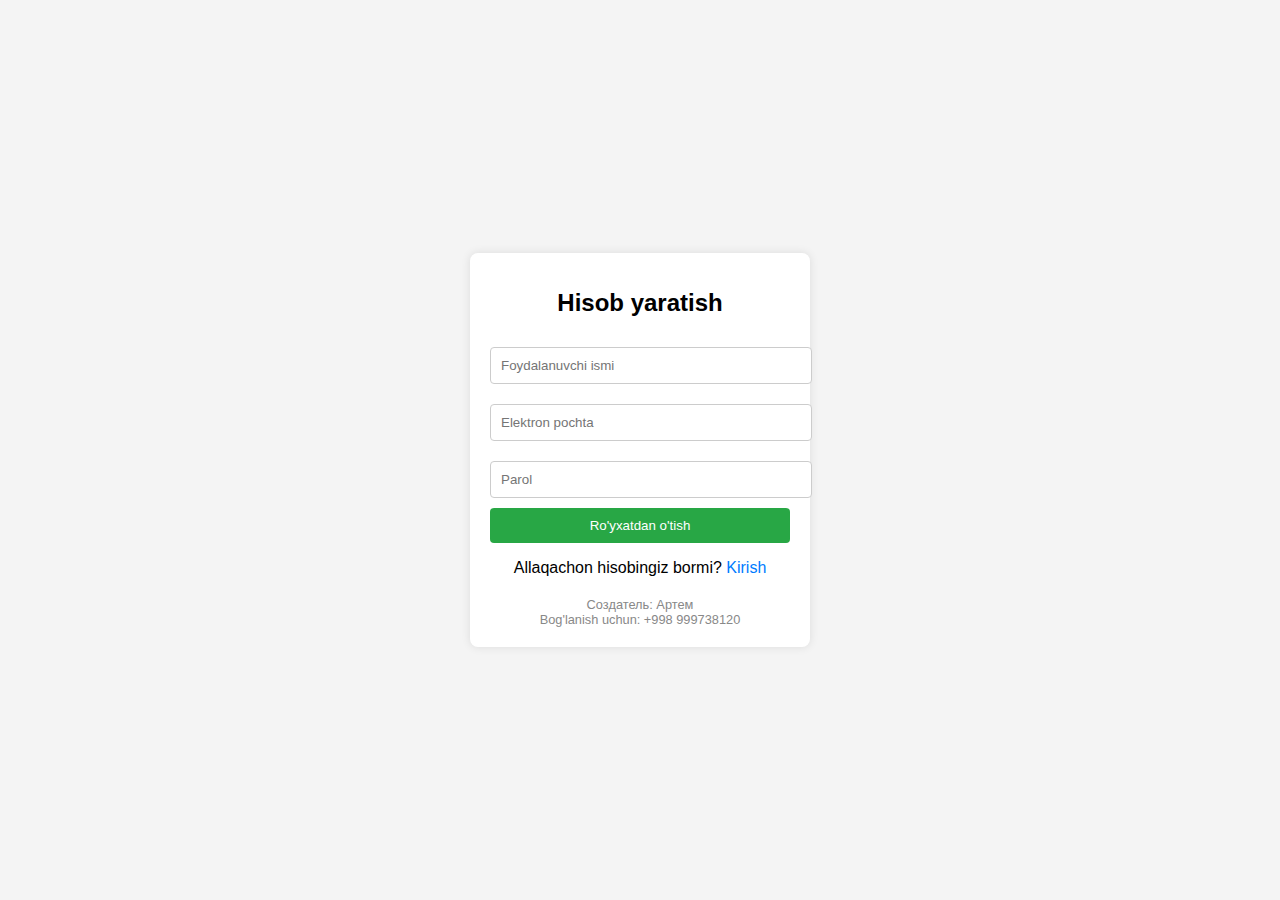
==== index.html @ a1c2fbe2 "Add files via upload" ====
<!DOCTYPE html>
<html lang="uz">
<head>
    <meta charset="UTF-8">
    <meta name="viewport" content="width=device-width, initial-scale=1.0">
    <title>Avtorizatsiya</title>
    <link rel="stylesheet" href="style.css">
    <style>
        body {
            font-family: Arial, sans-serif;
            background-color: #f4f4f4;
            display: flex;
            justify-content: center;
            align-items: center;
            height: 100vh;
            margin: 0;
        }
        .container {
            background: white;
            padding: 20px;
            border-radius: 8px;
            box-shadow: 0 0 10px rgba(0, 0, 0, 0.1);
            width: 300px;
            text-align: left; /* Выравнивание текста влево */
        }
        h1 {
            text-align: center;
            margin-bottom: 20px;
        }
        input {
            width: 100%;
            padding: 10px;
            margin: 10px 0;
            border: 1px solid #ccc;
            border-radius: 4px;
        }
        button {
            width: 100%;
            padding: 10px;
            background-color: #28a745;
            color: white;
            border: none;
            border-radius: 4px;
            cursor: pointer;
        }
        button:hover {
            background-color: #218838;
        }
        .back-button {
            display: none; /* Sakkiz burchakli */
            margin-top: 10px;
            text-align: center;
        }
        .footer {
            text-align: center;
            margin-top: 20px;
            font-size: 0.8em;
            color: #888;
        }
    </style>
</head>
<body>
    <div class="container">
        <h1>Hisob yaratish</h1>
        <form id="registerForm">
            <input type="text" id="username" placeholder="Foydalanuvchi ismi" required>
            <input type="email" id="email" placeholder="Elektron pochta" required>
            <input type="password" id="password" placeholder="Parol" required>
            <button type="submit">Ro'yxatdan o'tish</button>
        </form>
        <p>Allaqachon hisobingiz bormi? <a href="#" id="showLogin">Kirish</a></p>

        <h1 style="display:none;">Kirish</h1>
        <form id="loginForm" style="display:none;">
            <input type="email" id="loginEmail" placeholder="Elektron pochta" required>
            <input type="password" id="loginPassword" placeholder="Parol" required>
            <button type="submit">Kirish</button>
        </form>
        <div class="back-button" id="backButton">
            <button type="button" id="showRegister">Ro'yxatdan o'tishga qaytish</button>
        </div>
        <div class="footer">
            Создатель: Артем<br>
            Bog'lanish uchun: +998 999738120
        </div>
    </div>

    <script>
        const showLoginButton = document.getElementById('showLogin');
        const registerForm = document.getElementById('registerForm');
        const loginForm = document.getElementById('loginForm');
        const backButton = document.getElementById('backButton');

        // Foydalanuvchi ma'lumotlarini saqlash
        showLoginButton.addEventListener('click', (event) => {
            event.preventDefault();
            registerForm.style.display = 'none';
            loginForm.style.display = 'block';
            backButton.style.display = 'block';
        });

        document.getElementById('showRegister').addEventListener('click', () => {
            loginForm.style.display = 'none';
            registerForm.style.display = 'block';
            backButton.style.display = 'none';
        });

        // Ro'yxatdan o'tish
        document.getElementById('registerForm').addEventListener('submit', (event) => {
            event.preventDefault();
            const username = document.getElementById('username').value;
            const email = document.getElementById('email').value;
            const password = document.getElementById('password').value;

            // Foydalanuvchi ma'lumotlarini localStorage ga saqlash
            localStorage.setItem('userData', JSON.stringify({ username, email, password }));
            alert('Ro\'yxatdan o\'tish muvaffaqiyatli! Endi kirishingiz mumkin.');
            registerForm.reset(); // Formani tozalash
        });

        // Kirish
        document.getElementById('loginForm').addEventListener('submit', (event) => {
            event.preventDefault();
            const loginEmail = document.getElementById('loginEmail').value;
            const loginPassword = document.getElementById('loginPassword').value;

            // Ma'lumotlarni tekshirish
            const userData = JSON.parse(localStorage.getItem('userData'));
            if (userData && userData.email === loginEmail && userData.password === loginPassword) {
                alert('Kirish muvaffaqiyatli!');
                window.location.href = 'magazin.html'; // Magazin sahifasiga o'tish
            } else {
                alert('Noto elektron pochta yoki parol.');
            }
        });
    </script>
</body>
</html>
---- style.css ----
body {
    font-family: Arial, sans-serif;
    margin: 0;
    padding: 0;
    overflow: hidden;
}

.container {
    position: relative;
    width: 300px;
    margin: 100px auto;
    padding: 20px;
    background: rgba(255, 255, 255, 0.9);
    border-radius: 8px;
    box-shadow: 0 0 10px rgba(0, 0, 0, 0.1);
    z-index: 10;
}

h1 {
    font-size: 24px;
    margin-bottom: 20px;
}

input {
    width: 100%;
    padding: 10px;
    margin: 10px 0;
    border: 1px solid #ccc;
    border-radius: 4px;
}

button {
    width: 100%;
    padding: 10px;
    background: #28a745;
    color: white;
    border: none;
    border-radius: 4px;
    cursor: pointer;
}

button:hover {
    background: #218838;
}

p {
    text-align: center;
}

a {
    color: #007bff;
    text-decoration: none;
}

/* 3D фон */
.wave {
    position: absolute;
    width: 100%;
    height: 100%;
    background: url('https://www.transparenttextures.com/patterns/wave.png');
    background-size: cover;
    opacity: 0.5;
    z-index: -1;
}
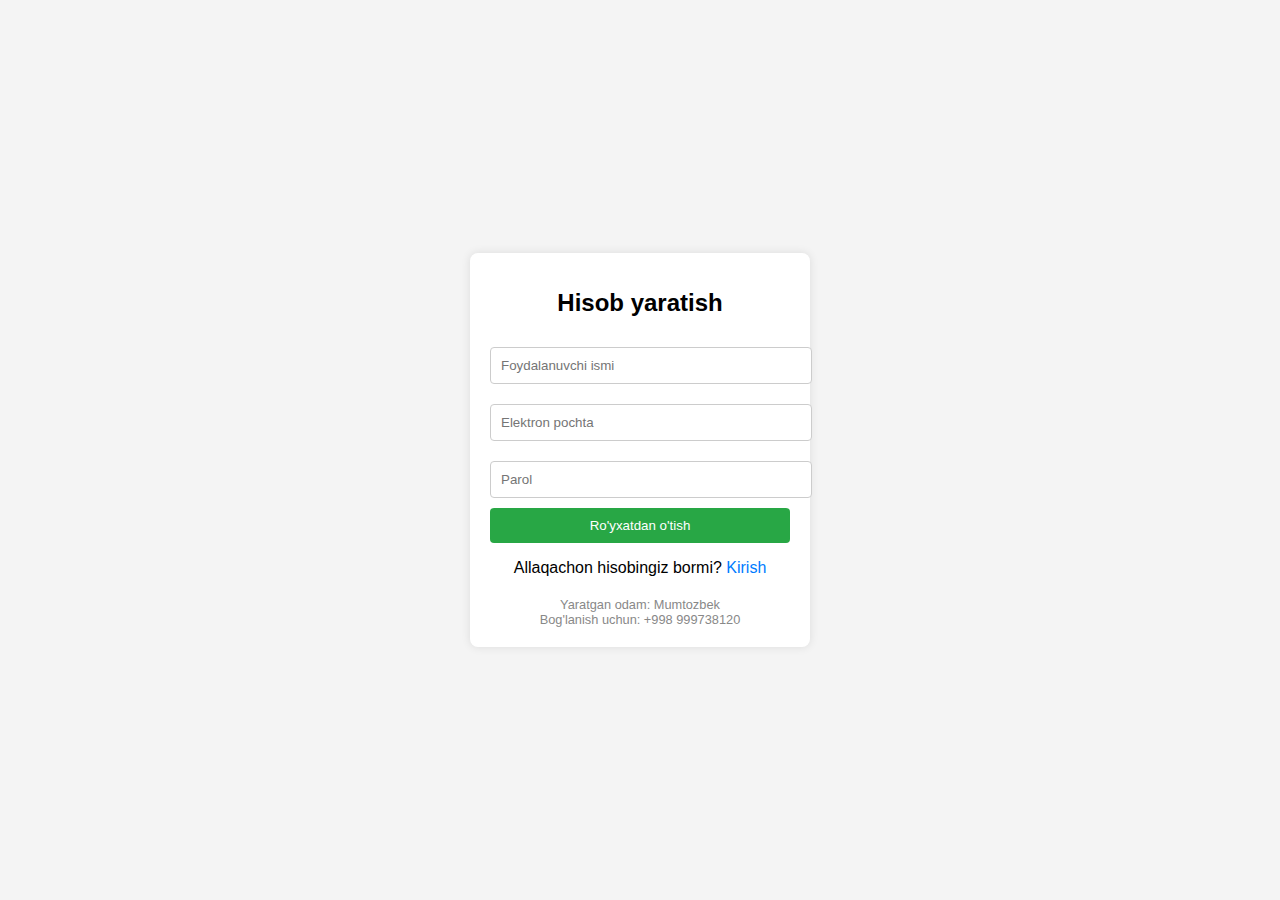
==== commit a180acd4: "Add files via upload" ====
--- a/index.html
+++ b/index.html
@@ -80,7 +80,7 @@
             <button type="button" id="showRegister">Ro'yxatdan o'tishga qaytish</button>
         </div>
         <div class="footer">
-            Создатель: Артем<br>
+            Yaratgan odam: Mumtozbek<br>
             Bog'lanish uchun: +998 999738120
         </div>
     </div>
